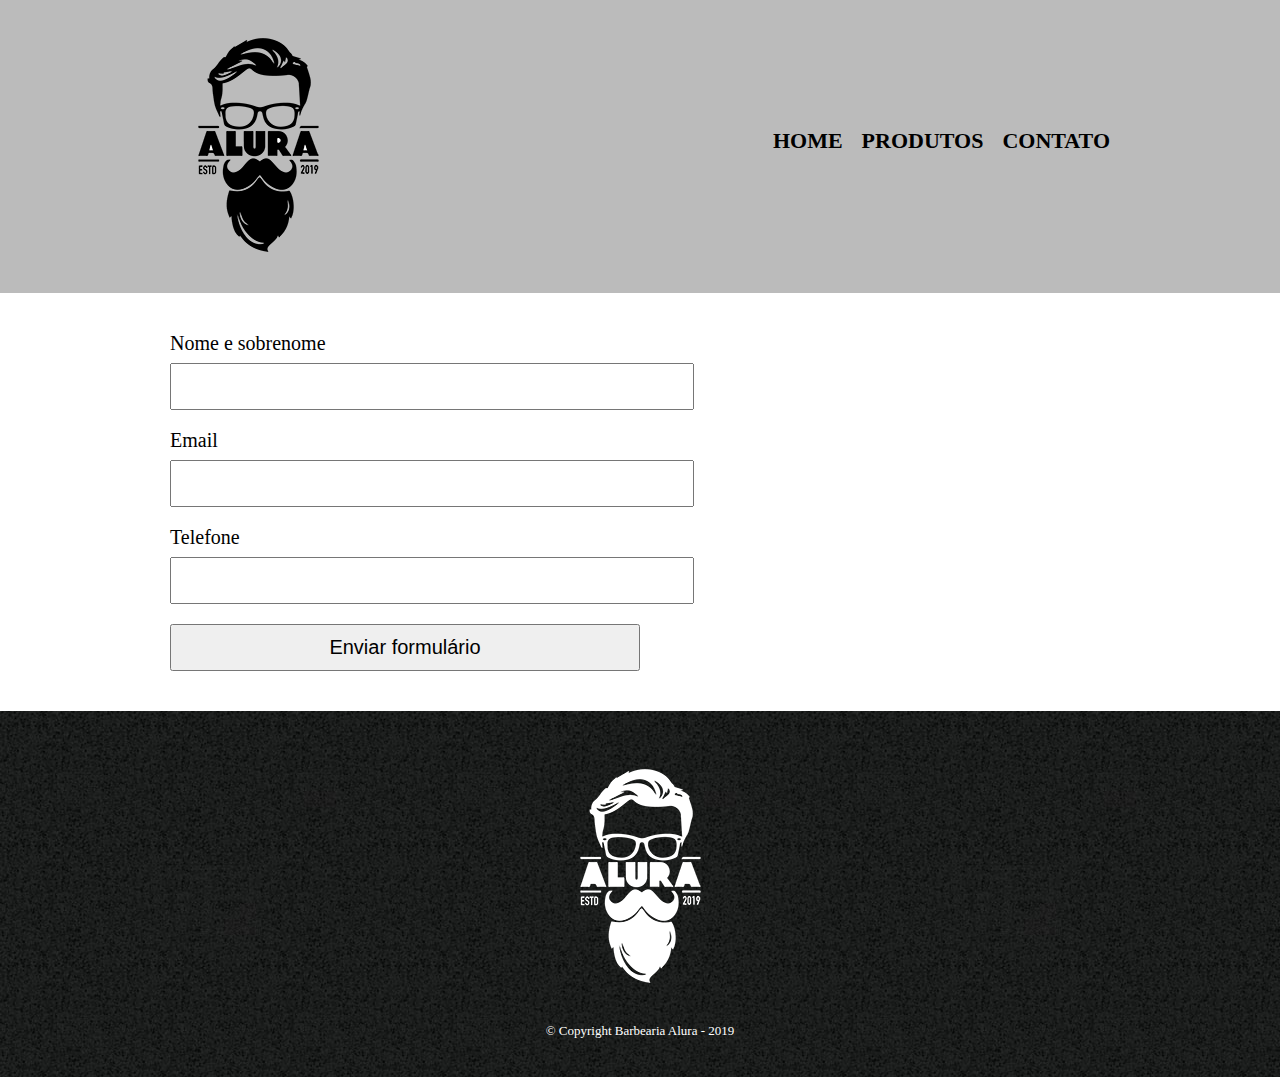
==== contato.html @ 737be1f4 "iniciando formulário de contato" ====
<!DOCTYPE html>
<html lang="pt-br">
<head>
    <meta charset="UTF-8">
    <title>Contato - Babearia Alura</title>
    <link rel="stylesheet" href="reset.css">
    <link rel="stylesheet" href="style.css">
</head>
<body>
    <header>
        <div class="caixa">
            <h1><img src="imgs/logo.png"></h1>
            <nav>
                <ul>
                    <li><a href="index.html">Home</a></li>
                    <li><a href="produtos.html">Produtos</a></li>
                    <li><a href="contato.html">Contato</a></li>
                </ul>
            </nav>
        </div>
    </header>

    <main>
        <form action="">
            <label for="nomesobrenome">Nome e sobrenome</label>
            <input type="text" id="nomesobrenome">

            <label for="email">Email</label>
            <input type="text" id="email">

            <label for="telefone">Telefone</label>
            <input type="text" id="telefone">

            <input type="submit" value="Enviar formulário">
        </form>
    </main>

    <footer>
        <img src="imgs/logo-branco.png" alt="">
        <p class="copyright">&copy; Copyright Barbearia Alura - 2019</p>
    </footer>
</body>
</html>
---- style.css ----
header {
    background-color: #bbbbbb;
    padding: 20px 0;
}

.caixa {
    position: relative;
    width: 940px;
    margin: 0 auto; 
}

nav {
    position: absolute;
    top: 110px;
    right: 0px;
}

nav li {
    display: inline;
    margin: 0 0 0 15px;
}

nav a {
    text-transform: uppercase;
    color: #000000;
    font-weight: bold;
    font-size: 22px;
    text-decoration: none;
}

nav a:hover {
    color: #c78c19;
    text-decoration: underline;
}

.produtos {
    width: 940px;
    margin: 0 auto;
    padding: 50px 0;
}

.produtos li {
    display: inline-block;
    text-align: center;
    width: 30%;
    vertical-align: top;
    margin: 0 1.5%;
    padding: 30px 20px;
    box-sizing: border-box;
    border: 2px solid #000000;
    border-radius: 10px;
}

.produtos li:hover {
    border-color: #c78c19;
}

.produtos li:active {
    border-color: #088c19;
}

.produtos li:hover h2{
    font-size: 34px;
}

.produtos h2 {
    font-size: 30px;
    font-weight: bold;
}

.produto-descricao {
    font-size: 18px;
}

.produto-preco {
    font-size: 22px;
    font-weight: bold;
    margin-top: 10px;
}

footer {
    text-align: center;
    background: url("imgs/bg.jpg");
    padding: 40px 0;
}

.copyright {
    color: #ffffff;
    font-size:  13px;
    margin: 20px 0 0;
}

main {
    width: 940px;
    margin: 0 auto;
}

form {
    margin: 40px 0;
}

form label {
    display: block;
    font-size: 20px;
    margin: 0 0 10px;
}

form input {
    display: block;
    margin: 0 0 20px;
    padding: 10px 25px;
    font-size: 20px;
    width: 50%;
}
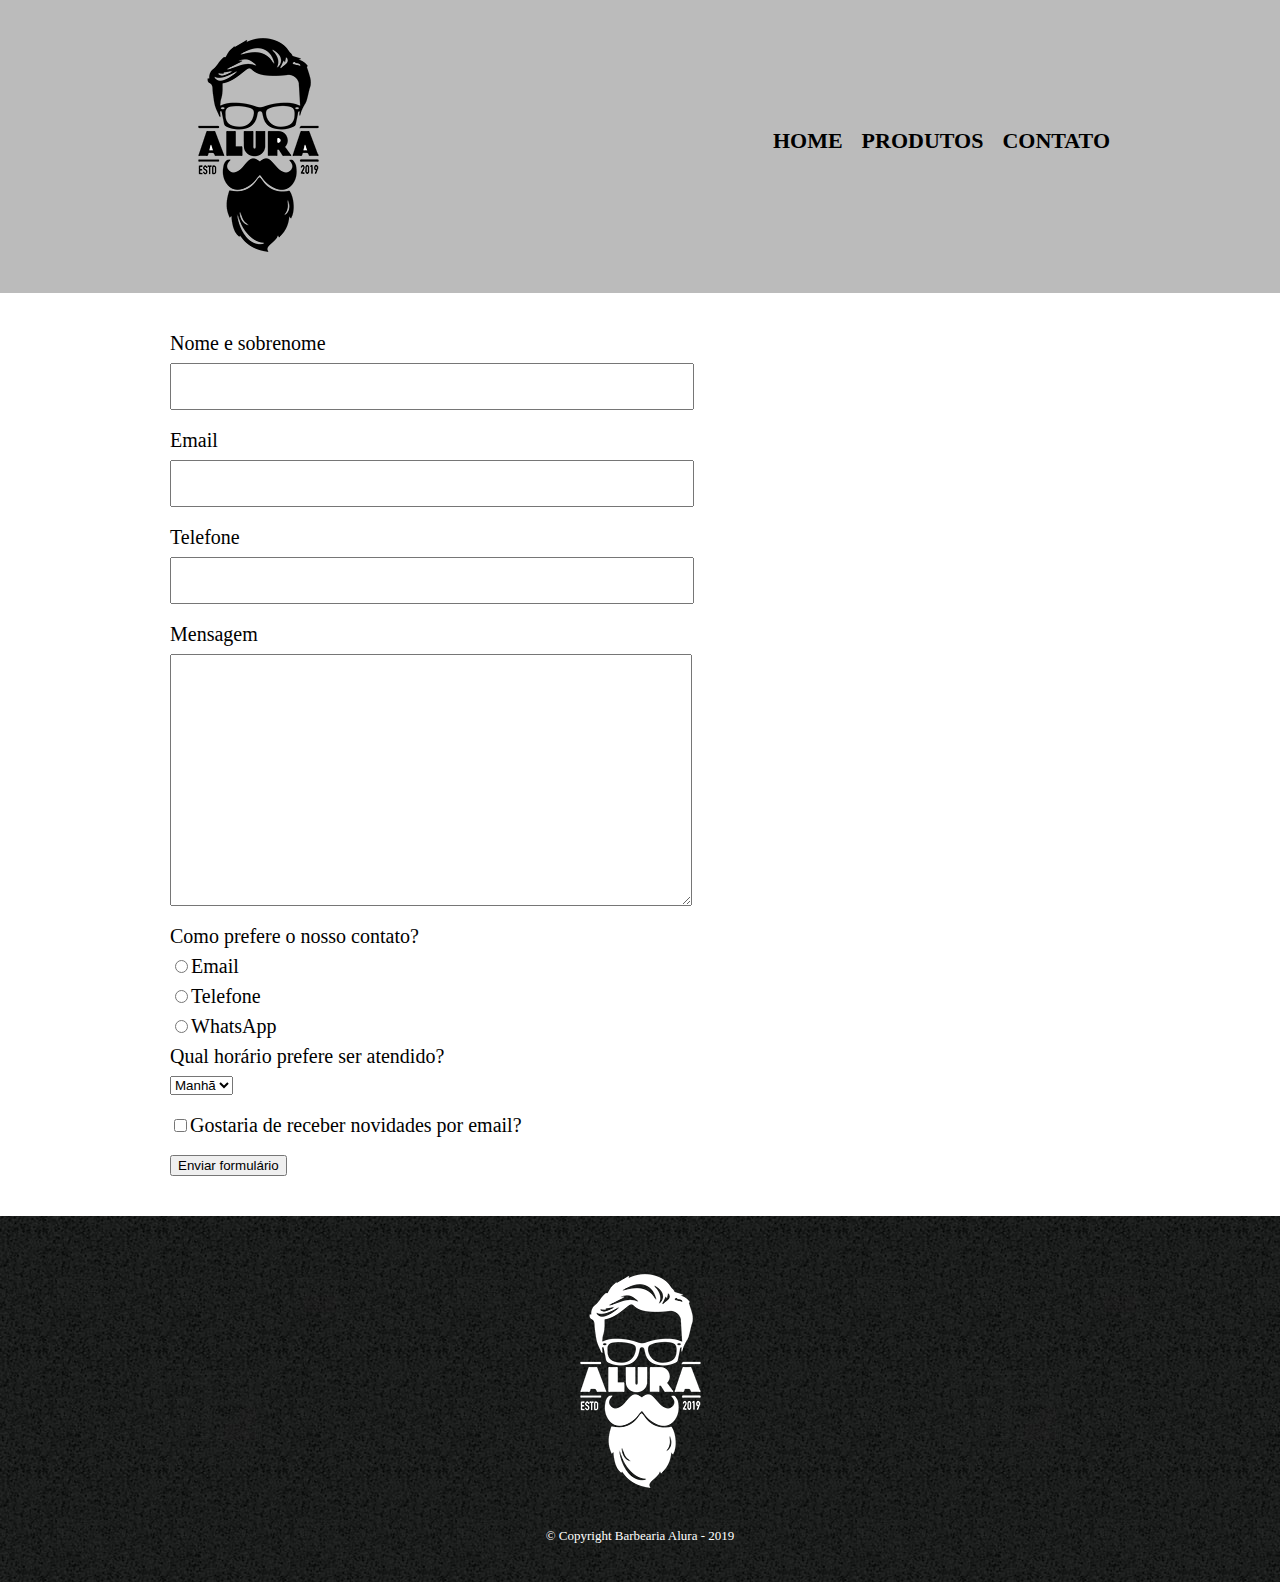
==== commit 9d6e2fe9: "adicionando novos itens no formulário" ====
--- a/contato.html
+++ b/contato.html
@@ -23,13 +23,36 @@
     <main>
         <form action="">
             <label for="nomesobrenome">Nome e sobrenome</label>
-            <input type="text" id="nomesobrenome">
+            <input type="text" id="nomesobrenome" class="input-padrao">
 
             <label for="email">Email</label>
-            <input type="text" id="email">
+            <input type="text" id="email" class="input-padrao">
 
             <label for="telefone">Telefone</label>
-            <input type="text" id="telefone">
+            <input type="text" id="telefone" class="input-padrao">
+
+            <label for="mensagem">Mensagem</label>
+            <textarea name="mensagem" id="mensagem" cols="60" rows="10" class="input-padrao"></textarea>
+
+            <div>
+                <p>Como prefere o nosso contato?</p>
+                <label for="radio-email"> <input type="radio" name="contato" value="email" id="radio-email">Email</label>
+
+                <label for="radio-telefone"><input type="radio" name="contato" value="telefone" id="radio-telefone">Telefone</label>
+
+                <label for="radio-whatsapp"><input type="radio" name="contato" value="whatsapp" id="radio-whatsapp">WhatsApp</label>
+            </div>
+
+            <div>
+                <p>Qual horário prefere ser atendido?</p>
+                <select>
+                    <option value="manha">Manhã</option>
+                    <option value="tarde">Tarde</option>
+                    <option value="noite">Noite</option>
+                </select>
+            </div>
+
+            <label class="checkbox"><input type="checkbox">Gostaria de receber novidades por email?</label>
 
             <input type="submit" value="Enviar formulário">
         </form>
--- a/style.css
+++ b/style.css
@@ -99,16 +99,20 @@
     margin: 40px 0;
 }
 
-form label {
+form label, form p {
     display: block;
     font-size: 20px;
     margin: 0 0 10px;
 }
 
-form input {
+.input-padrao {
     display: block;
     margin: 0 0 20px;
     padding: 10px 25px;
     font-size: 20px;
     width: 50%;
+}
+
+.checkbox{
+    margin: 20px 0;
 }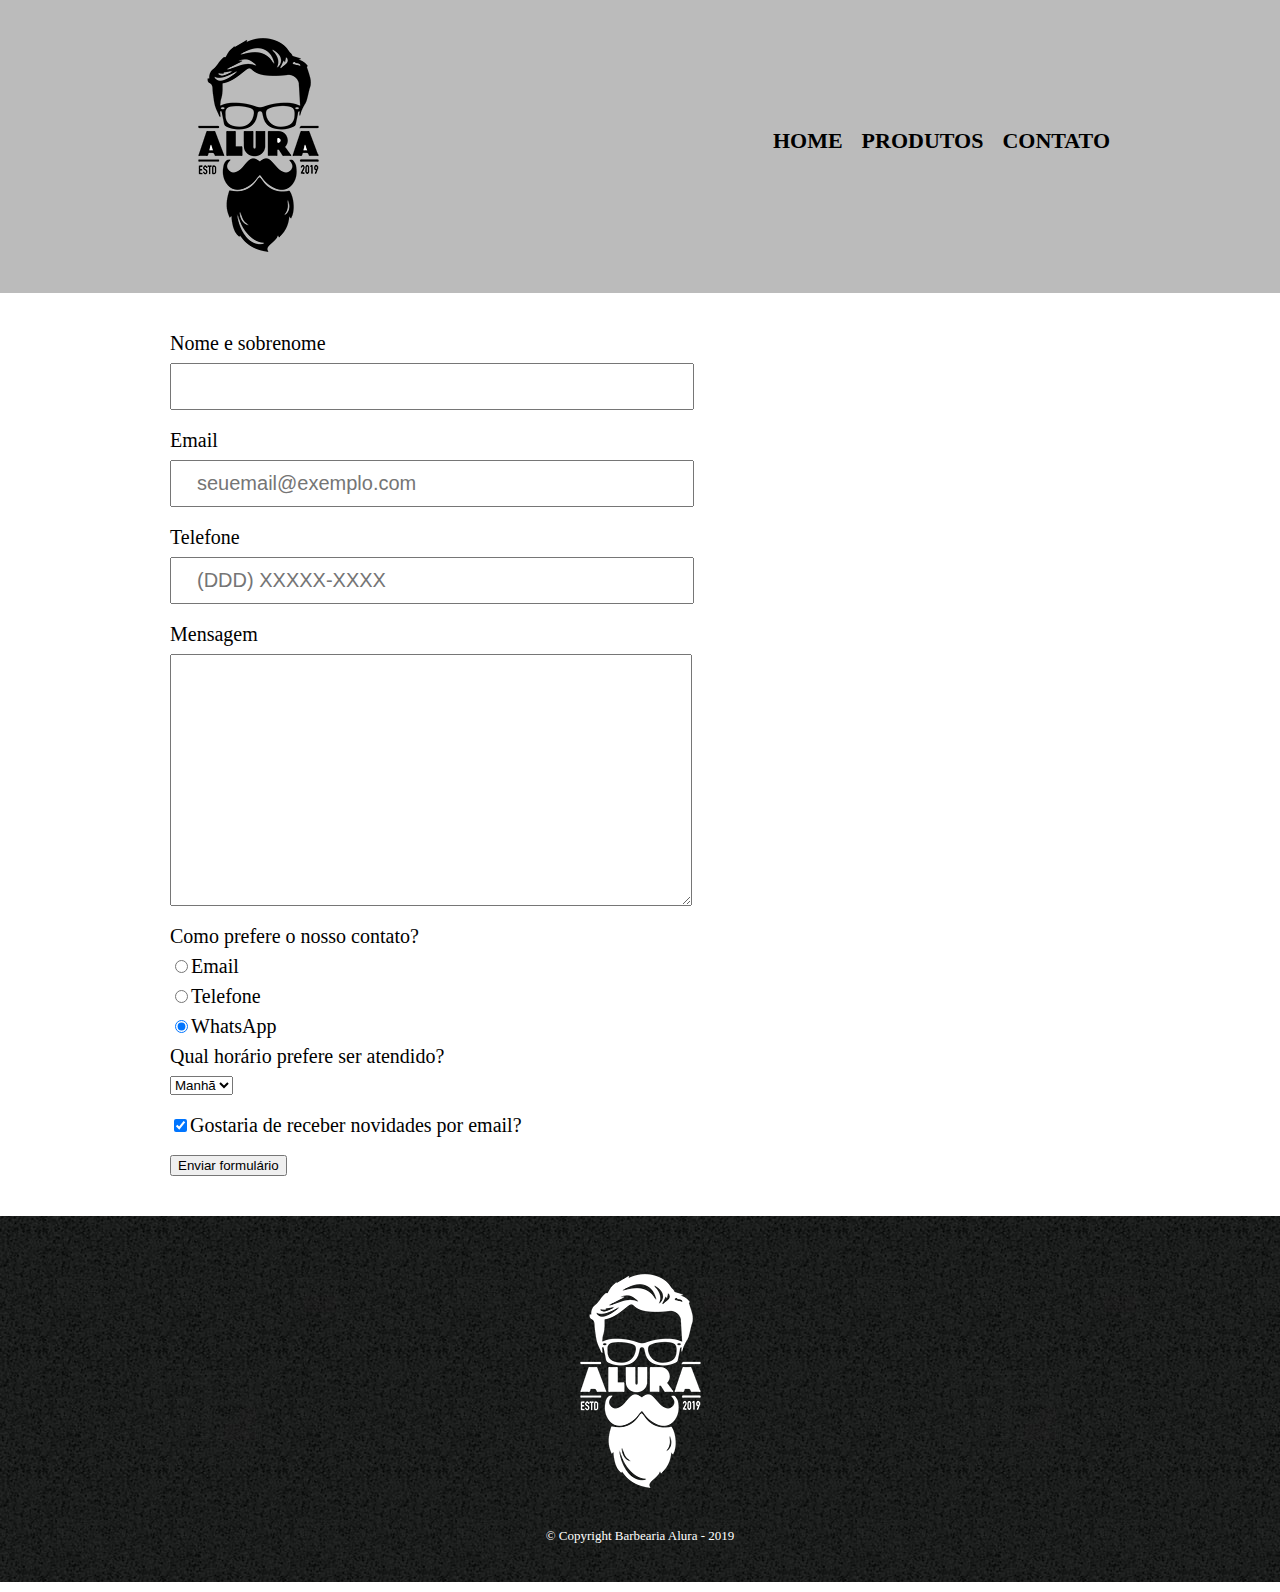
==== commit 465df432: "melhorando a semântica do formulário" ====
--- a/contato.html
+++ b/contato.html
@@ -9,7 +9,7 @@
 <body>
     <header>
         <div class="caixa">
-            <h1><img src="imgs/logo.png"></h1>
+            <h1><img src="imgs/logo.png" alt="Logo da Barbearia Alura"></h1>
             <nav>
                 <ul>
                     <li><a href="index.html">Home</a></li>
@@ -23,43 +23,43 @@
     <main>
         <form action="">
             <label for="nomesobrenome">Nome e sobrenome</label>
-            <input type="text" id="nomesobrenome" class="input-padrao">
+            <input type="text" id="nomesobrenome" class="input-padrao" required>
 
             <label for="email">Email</label>
-            <input type="text" id="email" class="input-padrao">
+            <input type="email" id="email" class="input-padrao" required placeholder="seuemail@exemplo.com">
 
             <label for="telefone">Telefone</label>
-            <input type="text" id="telefone" class="input-padrao">
+            <input type="tel" id="telefone" class="input-padrao" required placeholder="(DDD) XXXXX-XXXX">
 
             <label for="mensagem">Mensagem</label>
-            <textarea name="mensagem" id="mensagem" cols="60" rows="10" class="input-padrao"></textarea>
+            <textarea name="mensagem" id="mensagem" cols="60" rows="10" class="input-padrao" required></textarea>
 
-            <div>
-                <p>Como prefere o nosso contato?</p>
+            <fieldset>
+                <legend>Como prefere o nosso contato?</legend>
                 <label for="radio-email"> <input type="radio" name="contato" value="email" id="radio-email">Email</label>
 
                 <label for="radio-telefone"><input type="radio" name="contato" value="telefone" id="radio-telefone">Telefone</label>
 
-                <label for="radio-whatsapp"><input type="radio" name="contato" value="whatsapp" id="radio-whatsapp">WhatsApp</label>
-            </div>
+                <label for="radio-whatsapp"><input type="radio" name="contato" value="whatsapp" id="radio-whatsapp" checked>WhatsApp</label>
+            </fieldset>
 
-            <div>
-                <p>Qual horário prefere ser atendido?</p>
+            <fieldset>
+                <legend>Qual horário prefere ser atendido?</legend>
                 <select>
                     <option value="manha">Manhã</option>
                     <option value="tarde">Tarde</option>
                     <option value="noite">Noite</option>
                 </select>
-            </div>
+            </fieldset>
 
-            <label class="checkbox"><input type="checkbox">Gostaria de receber novidades por email?</label>
+            <label class="checkbox"><input type="checkbox" checked>Gostaria de receber novidades por email?</label>
 
             <input type="submit" value="Enviar formulário">
         </form>
     </main>
 
     <footer>
-        <img src="imgs/logo-branco.png" alt="">
+        <img src="imgs/logo-branco.png" alt="Logo da Barbearia Alura">
         <p class="copyright">&copy; Copyright Barbearia Alura - 2019</p>
     </footer>
 </body>
--- a/style.css
+++ b/style.css
@@ -99,7 +99,7 @@
     margin: 40px 0;
 }
 
-form label, form p {
+form label, form legend {
     display: block;
     font-size: 20px;
     margin: 0 0 10px;
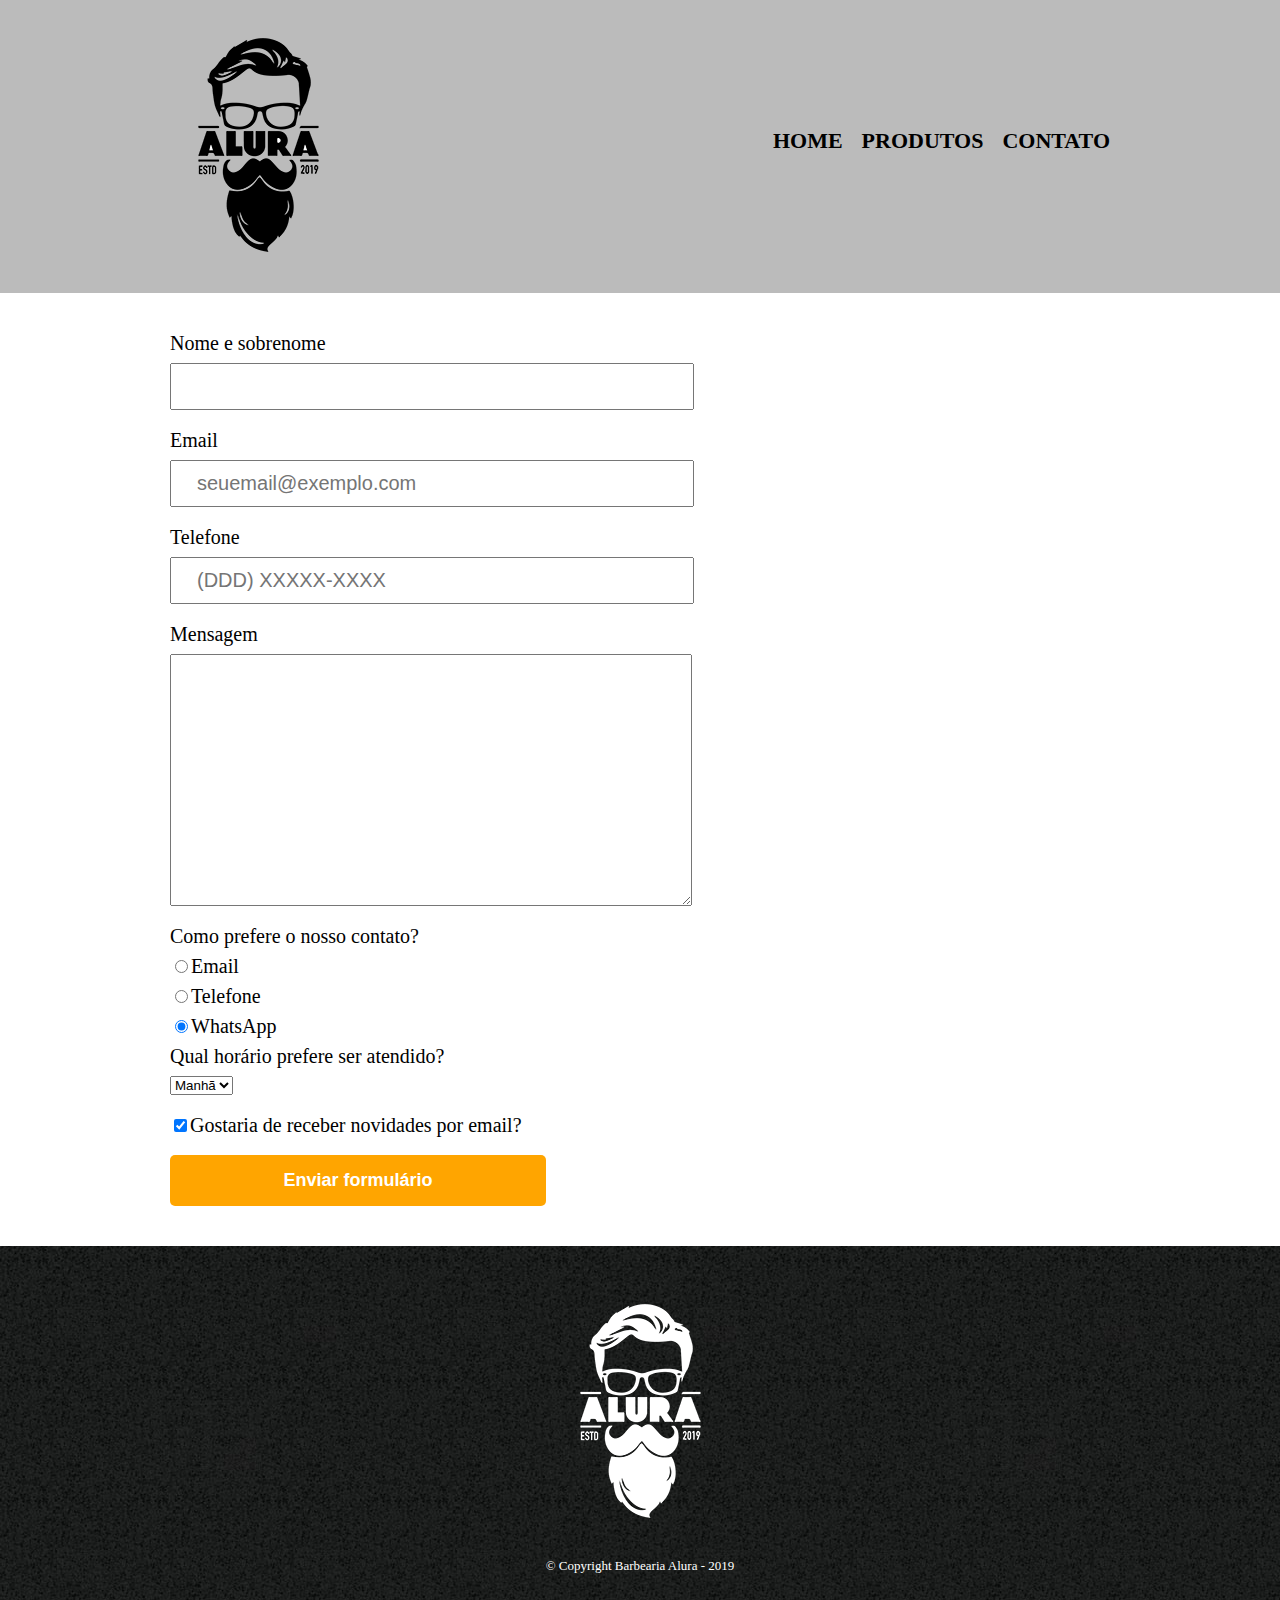
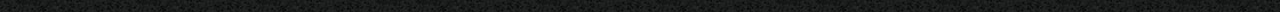
==== commit e6d3519f: "personalizando botão de enviar" ====
--- a/contato.html
+++ b/contato.html
@@ -54,7 +54,7 @@
 
             <label class="checkbox"><input type="checkbox" checked>Gostaria de receber novidades por email?</label>
 
-            <input type="submit" value="Enviar formulário">
+            <input type="submit" value="Enviar formulário" class="enviar">
         </form>
     </main>
 
--- a/style.css
+++ b/style.css
@@ -115,4 +115,22 @@
 
 .checkbox{
     margin: 20px 0;
+}
+
+.enviar {
+    width: 40%;
+    padding: 15px 0;
+    background: orange;
+    color: white;
+    font-weight: bold;
+    font-size: 18px;
+    border: none;
+    border-radius: 5px;
+    transition: 1s all;
+    cursor: pointer;
+}
+
+.enviar:hover {
+    background: darkorange;
+    transform: scale(1.2);
 }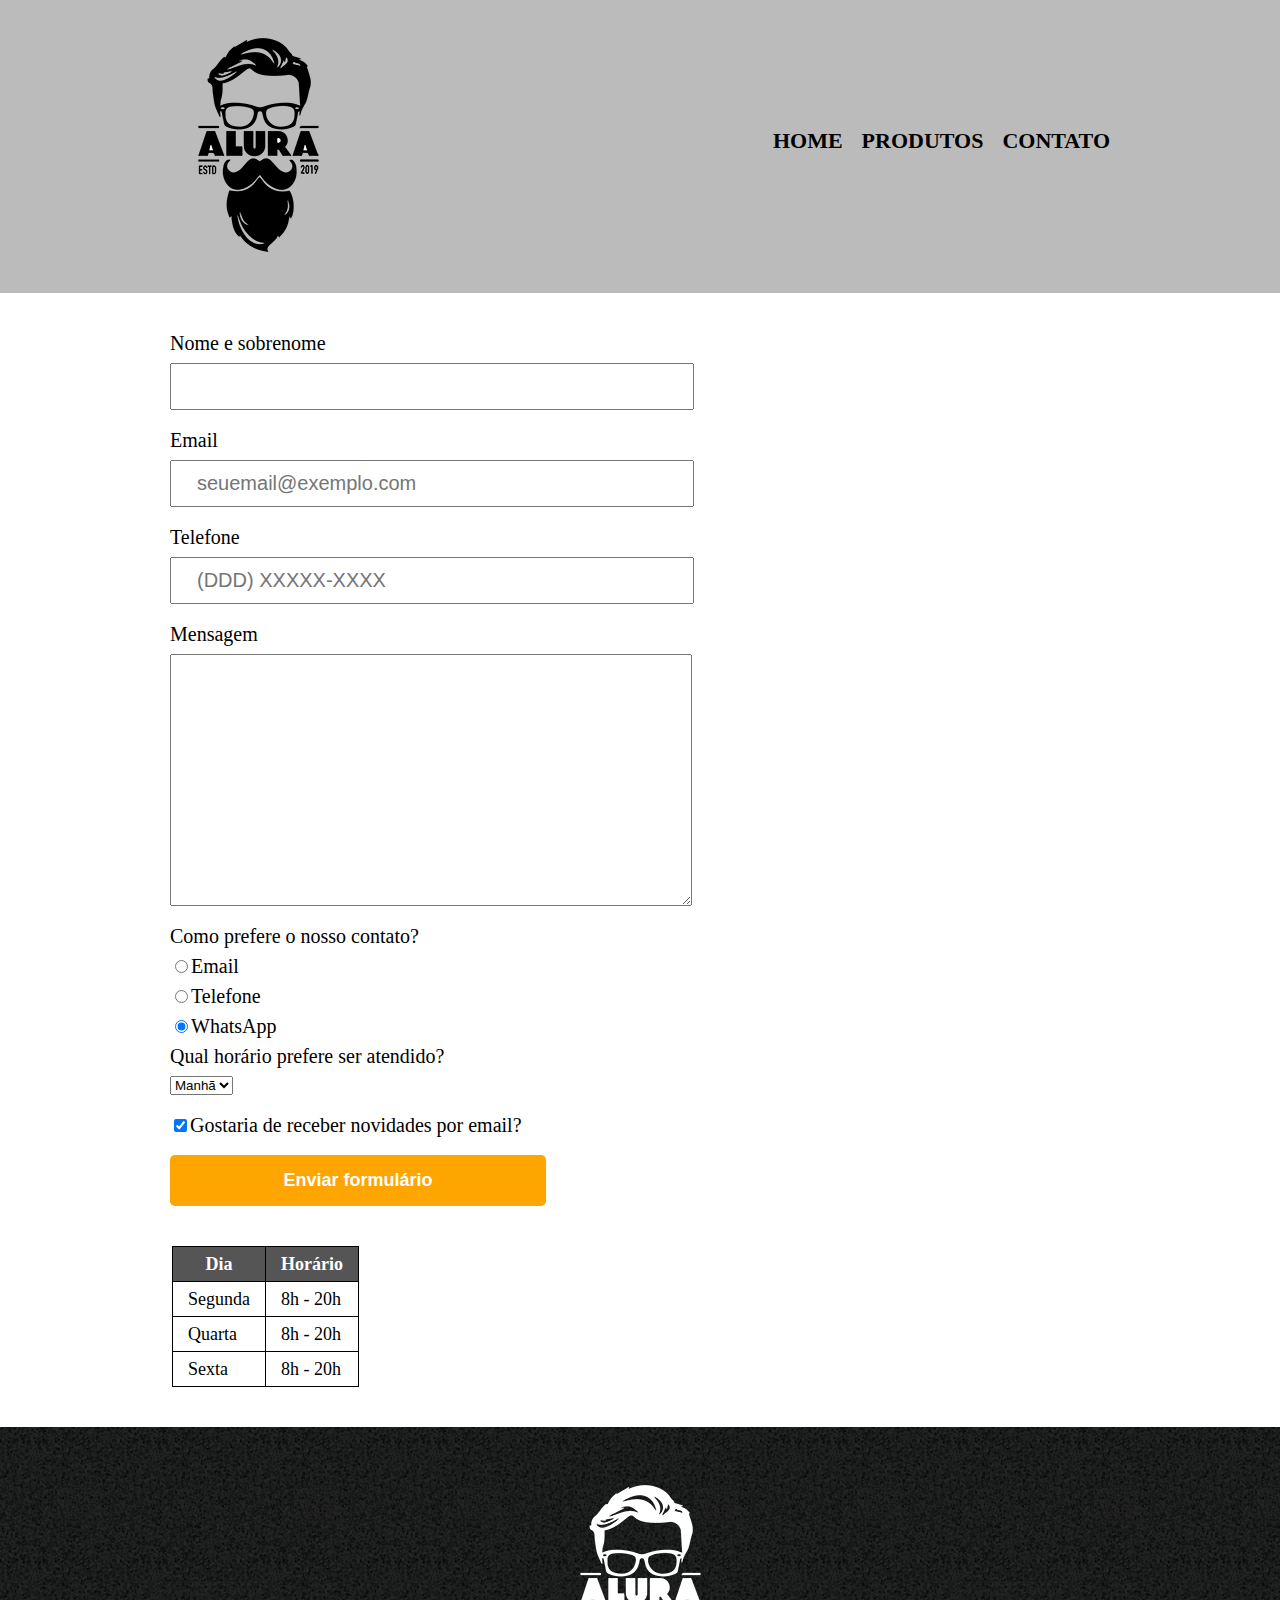
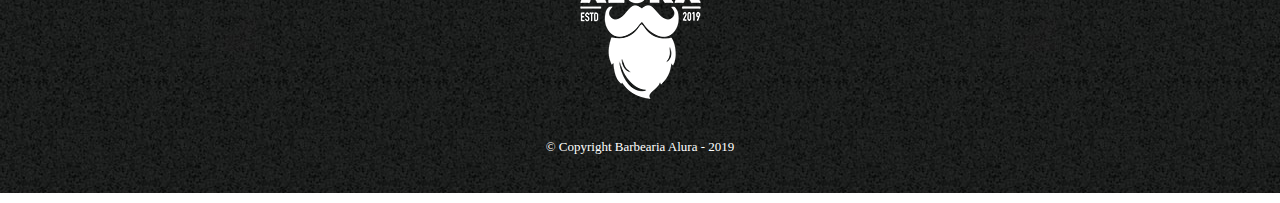
==== commit 6768484e: "adicionando tabela de horários no formulário de contato" ====
--- a/contato.html
+++ b/contato.html
@@ -56,6 +56,29 @@
 
             <input type="submit" value="Enviar formulário" class="enviar">
         </form>
+
+        <table>
+            <thead>
+                <tr>
+                    <th>Dia</th>
+                    <th>Horário </th>
+                </tr>
+            </thead>
+            <tbody>
+                <tr>
+                    <td>Segunda</td>
+                    <td>8h - 20h</td>
+                </tr>
+                <tr>
+                    <td>Quarta</td>
+                    <td>8h - 20h</td>
+                </tr>
+                <tr>
+                    <td>Sexta</td>
+                    <td>8h - 20h</td>
+                </tr>
+            </tbody>
+        </table>
     </main>
 
     <footer>
--- a/style.css
+++ b/style.css
@@ -133,4 +133,20 @@
 .enviar:hover {
     background: darkorange;
     transform: scale(1.2);
+}
+
+table {
+    margin: 20px 2px 40px;
+    font-size: 18px;;
+}
+
+thead {
+    background: #555555;
+    color: white;
+    font-weight: bold;
+}
+
+td, th {
+    border: 1px solid black;
+    padding: 8px 15px 8px;
 }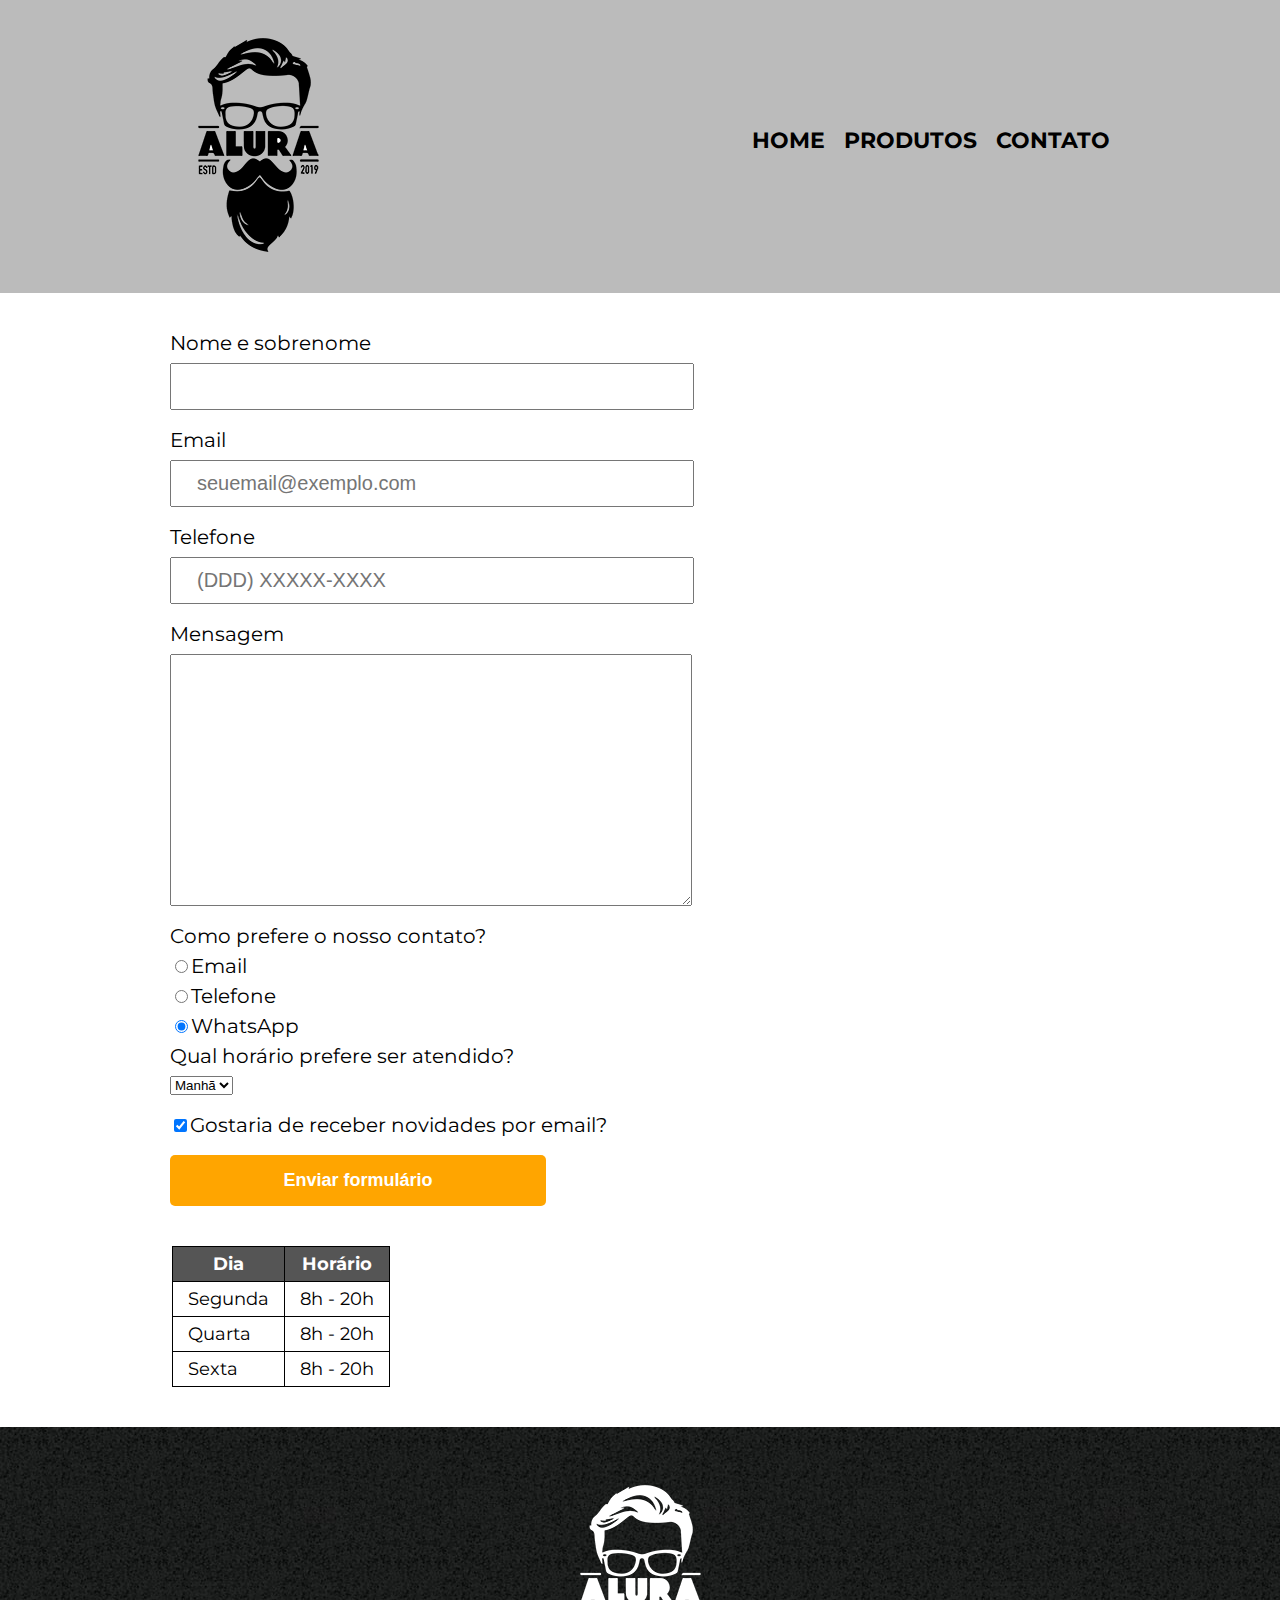
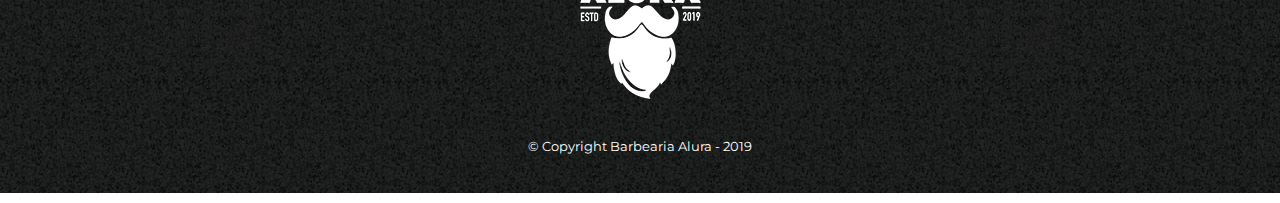
==== commit 564bb5ba: "modificando fonte e adicionando mapa e video na página principal" ====
--- a/contato.html
+++ b/contato.html
@@ -5,6 +5,7 @@
     <title>Contato - Babearia Alura</title>
     <link rel="stylesheet" href="reset.css">
     <link rel="stylesheet" href="style.css">
+    <link href="https://fonts.googleapis.com/css2?family=Montserrat:wght@300&display=swap" rel="stylesheet">
 </head>
 <body>
     <header>
--- a/style.css
+++ b/style.css
@@ -1,3 +1,7 @@
+body {
+    font-family: 'Montserrat', sans-serif;
+}
+
 header {
     background-color: #bbbbbb;
     padding: 20px 0;
@@ -149,4 +153,52 @@
 td, th {
     border: 1px solid black;
     padding: 8px 15px 8px;
+}
+
+/* CSS da página inicial */
+.banner {
+    width: 100%;
+}
+
+.titulo-principal {
+    text-align: center;
+    font-size: 2em;
+    margin: 0 0 1em;
+    clear: left;
+}
+
+.principal p {
+    margin: 0 0 1em;
+}
+
+.principal strong {
+    font-weight: bold;
+}
+
+.principal em {
+    font-style: italic;
+}
+
+.utensilios {
+    width: 120px;
+    float: left;
+    margin: 0 20px 20px 0;
+}
+
+.imagembeneficios {
+    width: 60%;
+}
+
+.mapa {
+    padding: 3em 0;
+}
+
+.mapa p {
+    margin: 0 0 2em;
+    text-align: center;
+}
+
+.video {
+    width: 560px;
+    margin: 1em auto;
 }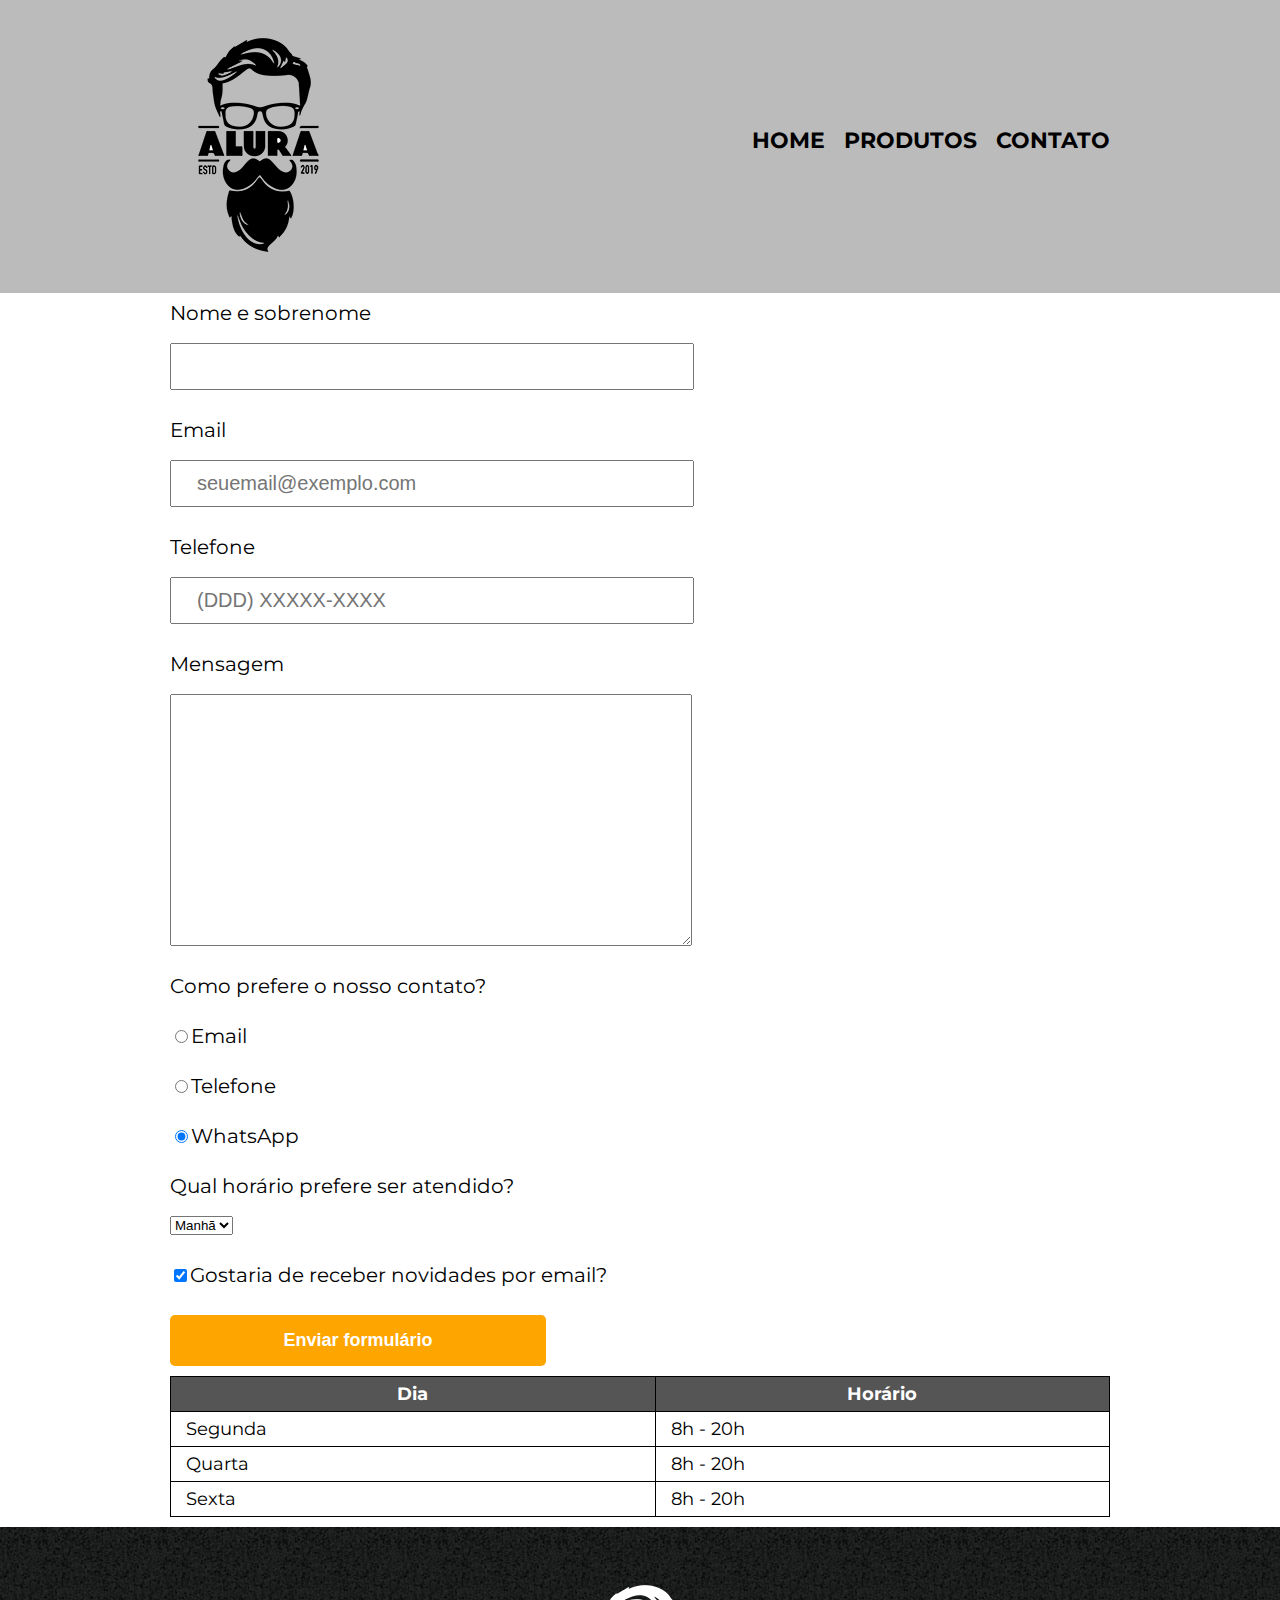
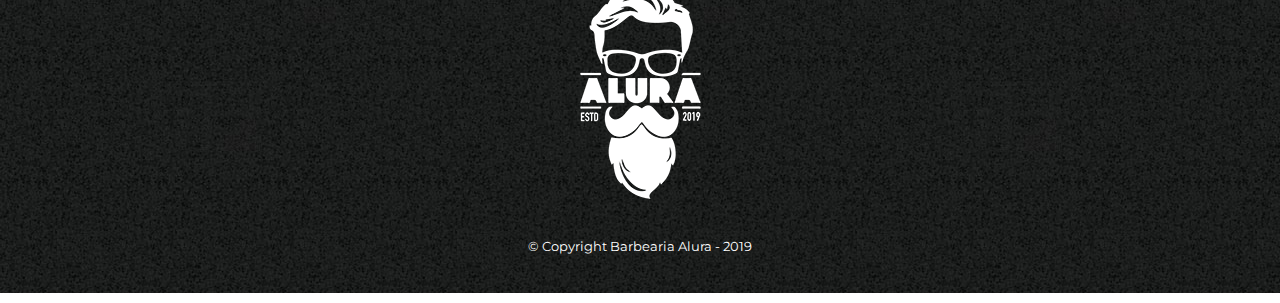
==== commit 9fbf832d: "deixando site responsivo" ====
--- a/contato.html
+++ b/contato.html
@@ -2,6 +2,7 @@
 <html lang="pt-br">
 <head>
     <meta charset="UTF-8">
+    <meta name="viewport" content="width=device-width">
     <title>Contato - Babearia Alura</title>
     <link rel="stylesheet" href="reset.css">
     <link rel="stylesheet" href="style.css">
--- a/style.css
+++ b/style.css
@@ -94,19 +94,17 @@
     margin: 20px 0 0;
 }
 
-main {
-    width: 940px;
-    margin: 0 auto;
-}
-
 form {
     margin: 40px 0;
+    width: 940px;
+    margin: 0 auto;
 }
 
 form label, form legend {
     display: block;
     font-size: 20px;
     margin: 0 0 10px;
+    padding: 0.5em 0;
 }
 
 .input-padrao {
@@ -141,7 +139,9 @@
 
 table {
     margin: 20px 2px 40px;
-    font-size: 18px;;
+    font-size: 18px;
+    width: 940px;
+    margin: 10px auto;
 }
 
 thead {
@@ -162,9 +162,19 @@
 
 .titulo-principal {
     text-align: center;
+    font-weight: bold;
     font-size: 2em;
     margin: 0 0 1em;
     clear: left;
+    color: rgba(0, 0, 0, 0.7);
+    text-shadow: 2px 2px #a0a0a0;
+}
+
+.principal {
+    padding: 3em 0;
+    background: #fefefe;
+    width: 940px;
+    margin: 0 auto;
 }
 
 .principal p {
@@ -185,12 +195,9 @@
     margin: 0 20px 20px 0;
 }
 
-.imagembeneficios {
-    width: 60%;
-}
-
 .mapa {
     padding: 3em 0;
+    background: linear-gradient(#fefefe, #888888);
 }
 
 .mapa p {
@@ -198,7 +205,84 @@
     text-align: center;
 }
 
+.mapa-conteudo {
+    width: 940px;
+    margin: 0 auto;   
+}
+
+.beneficios {
+    padding: 3em 0;
+    background: #888888;
+    box-shadow: inset 0 0 30px #707070;
+}
+
+.imagem-beneficios {
+    width: 60%;
+    opacity: 1;
+    transition: 400ms;
+    box-shadow: 5px 5px 30px #000000;
+}
+
+.imagem-beneficios:hover {
+    opacity: 0.3;
+}
+
+.conteudo-beneficios {
+    width: 640px;
+    margin: 0 auto;
+}
+
+.lista-beneficios {
+    width: 40%;
+    display: inline-block;
+    vertical-align: top;
+}
+
+.itens {
+    line-height: 1.5em;
+}
+
+.itens:first-child {
+    font-weight: bold;
+}
+
+.itens:before {
+    content: "★ ";
+}
+
 .video {
     width: 560px;
-    margin: 1em auto;
+    margin: 2em auto;
+}
+
+@media screen and (max-width: 480px) {
+    .caixa, .principal, .conteudo-beneficios, .mapa-conteudo, .video, .produtos{
+        width: auto;
+    }
+
+    h1 {
+        text-align: center;
+    }
+
+    nav {
+        position: static;
+    }
+
+    .lista-beneficios, .imagem-beneficiosFcaixa, .produtos li {
+        width: 100%;
+    }
+
+    form, table {
+        width: 
+        auto;
+    }
+
+    form {
+        margin: 15px 15px;
+    }
+
+    .enviar {
+        margin: 10px;
+        font-size: 14px;
+    }
 }